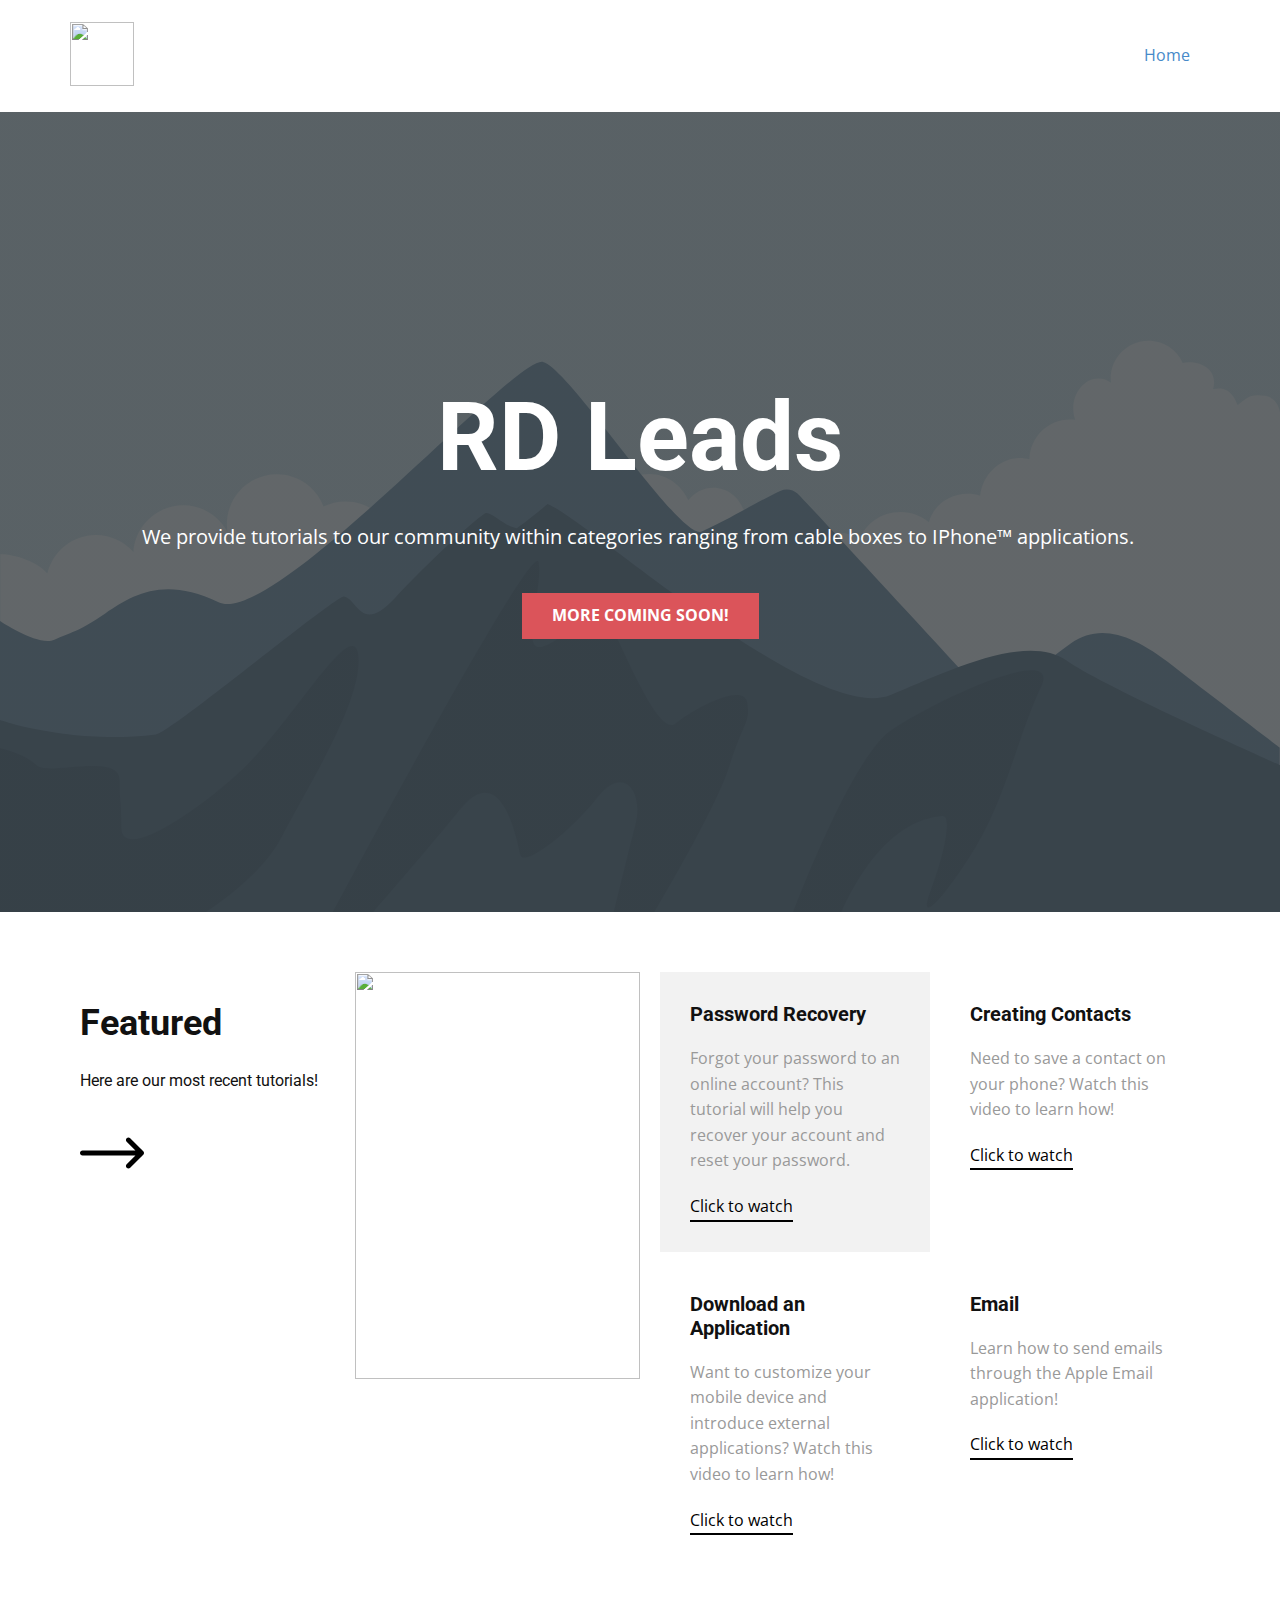
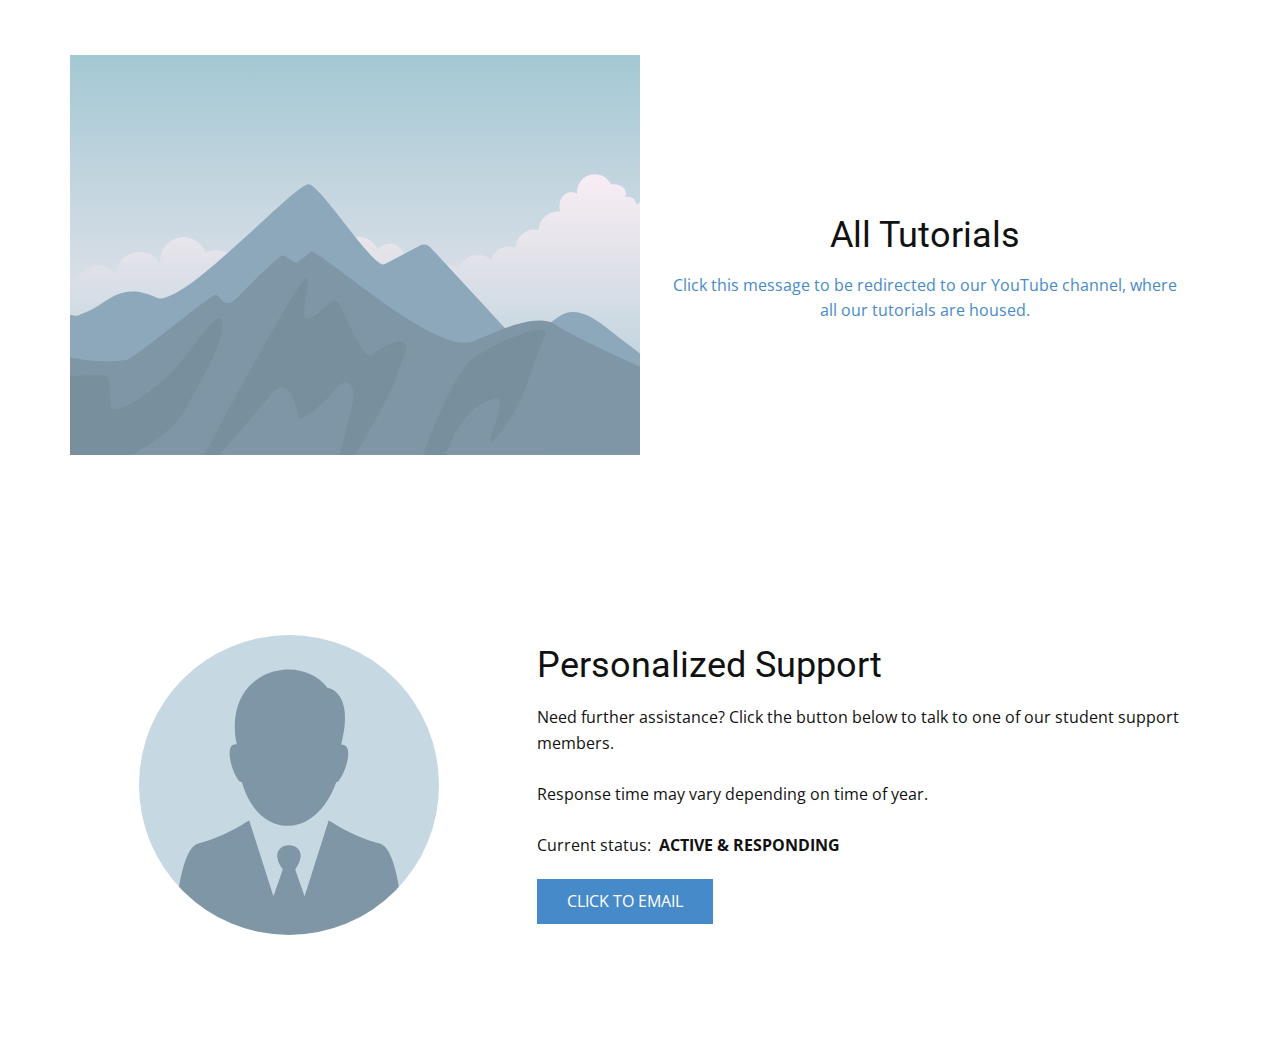
==== index.html @ 5d562c85 "Add root files" ====
<!DOCTYPE html>
<html style="font-size: 16px;">
  <head>
    <meta name="viewport" content="width=device-width, initial-scale=1.0">
    <meta charset="utf-8">
    <meta name="keywords" content="R">
    <meta name="description" content="">
    <title>Home</title>
    <link rel="stylesheet" href="website.css" media="screen">
<link rel="stylesheet" href="Home.css" media="screen">
    <script class="u-script" type="text/javascript" src="jquery.js" defer=""></script>
    <script class="u-script" type="text/javascript" src="website.js" defer=""></script>
    <link id="u-theme-google-font" rel="stylesheet" href="https://fonts.googleapis.com/css?family=Roboto:100,100i,300,300i,400,400i,500,500i,700,700i,900,900i|Open+Sans:300,300i,400,400i,500,500i,600,600i,700,700i,800,800i">





    <script type="application/ld+json">{
		"@context": "http://schema.org",
		"@type": "Organization",
		"name": "",
		"logo": "images/TWS4TCfM_400x400.jpg"
}</script>
    <meta name="theme-color" content="#478ac9">
    <meta property="og:title" content="Home">
    <meta property="og:type" content="website">
  </head>
  <body data-home-page="Home.html" data-home-page-title="Home" class="u-body u-xl-mode"><header class="u-clearfix u-header u-header" id="sec-30c4"><div class="u-clearfix u-sheet u-sheet-1">
        <a href="https://riverdell-leads.github.io/" class="u-image u-logo u-image-1" data-image-width="400" data-image-height="400">
          <img src="images/TWS4TCfM_400x400.jpg" class="u-logo-image u-logo-image-1">
        </a>
        <nav class="u-menu u-menu-dropdown u-offcanvas u-menu-1">
          <div class="menu-collapse" style="font-size: 1rem; letter-spacing: 0px;">
            <a class="u-button-style u-custom-left-right-menu-spacing u-custom-padding-bottom u-custom-top-bottom-menu-spacing u-nav-link u-text-active-palette-1-base u-text-hover-palette-2-base" href="#">
              <svg class="u-svg-link" viewBox="0 0 24 24"><use xmlns:xlink="http://www.w3.org/1999/xlink" xlink:href="#menu-hamburger"></use></svg>
              <svg class="u-svg-content" version="1.1" id="menu-hamburger" viewBox="0 0 16 16" x="0px" y="0px" xmlns:xlink="http://www.w3.org/1999/xlink" xmlns="http://www.w3.org/2000/svg"><g><rect y="1" width="16" height="2"></rect><rect y="7" width="16" height="2"></rect><rect y="13" width="16" height="2"></rect>
</g></svg>
            </a>
          </div>
          <div class="u-custom-menu u-nav-container">
            <ul class="u-nav u-unstyled u-nav-1"><li class="u-nav-item"><a class="u-button-style u-nav-link u-text-active-palette-1-base u-text-hover-palette-2-base" href="Home.html" style="padding: 10px 20px;">Home</a>
</li></ul>
          </div>
          <div class="u-custom-menu u-nav-container-collapse">
            <div class="u-black u-container-style u-inner-container-layout u-opacity u-opacity-95 u-sidenav">
              <div class="u-inner-container-layout u-sidenav-overflow">
                <div class="u-menu-close"></div>
                <ul class="u-align-center u-nav u-popupmenu-items u-unstyled u-nav-2"><li class="u-nav-item"><a class="u-button-style u-nav-link" href="Home.html">Home</a>
</li></ul>
              </div>
            </div>
            <div class="u-black u-menu-overlay u-opacity u-opacity-70"></div>
          </div>
        </nav>
      </div></header>
    <section class="u-align-center u-clearfix u-image u-shading u-section-1" src="" data-image-width="256" data-image-height="256" id="sec-a245">
      <div class="u-clearfix u-sheet u-valign-middle u-sheet-1">
        <h1 class="u-text u-text-default u-title u-text-1">RD Leads</h1>
        <p class="u-large-text u-text u-text-default u-text-variant u-text-2">We provide tutorials to our community within categories ranging from cable boxes to IPhone™ applications.&nbsp;</p>
        <a href="#" class="u-btn u-button-style u-palette-2-base u-btn-1">MORE COMING SOON!</a>
      </div>
    </section>
    <section class="u-clearfix u-section-2" id="carousel_8c78">
      <div class="u-clearfix u-sheet u-sheet-1">
        <div class="u-expanded-width-lg u-expanded-width-md u-expanded-width-sm u-expanded-width-xs u-list u-list-1">
          <div class="u-repeater u-repeater-1">
            <div class="u-container-style u-custom-item u-grey-5 u-list-item u-repeater-item u-shape-rectangle u-list-item-1">
              <div class="u-container-layout u-similar-container u-valign-top u-container-layout-1">
                <h6 class="u-text u-text-default u-text-1">Password Recovery</h6>
                <p class="u-text u-text-default u-text-grey-40 u-text-2">Forgot your password to an online account? This tutorial will help you recover your account and reset your password.</p>
                <a href="https://youtu.be/-RGmpR4CWNs" class="u-border-2 u-border-black u-btn u-btn-rectangle u-button-style u-none u-btn-1">Click to watch<br>
                </a>
              </div>
            </div>
            <div class="u-container-style u-list-item u-repeater-item u-shape-rectangle">
              <div class="u-container-layout u-similar-container u-valign-top u-container-layout-2">
                <h6 class="u-text u-text-default u-text-3">Creating Contacts</h6>
                <p class="u-text u-text-default u-text-grey-40 u-text-4">Need to save a contact on your phone? Watch this video to learn how!</p>
                <a href="https://youtu.be/YbZTPBnVk4k" class="u-border-2 u-border-black u-btn u-btn-rectangle u-button-style u-none u-btn-2">Click to watch</a>
              </div>
            </div>
            <div class="u-container-style u-list-item u-repeater-item u-shape-rectangle">
              <div class="u-container-layout u-similar-container u-valign-top u-container-layout-3">
                <h6 class="u-text u-text-default u-text-5">Download an Application</h6>
                <p class="u-text u-text-default u-text-grey-40 u-text-6">Want to customize your mobile device and introduce external applications? Watch this video to learn how!</p>
                <a href="https://youtu.be/Gis25vrrtrw" class="u-border-2 u-border-black u-btn u-btn-rectangle u-button-style u-none u-btn-3">Click to watch</a>
              </div>
            </div>
            <div class="u-container-style u-custom-item u-list-item u-opacity u-opacity-95 u-repeater-item u-shape-rectangle u-white u-list-item-4">
              <div class="u-container-layout u-similar-container u-valign-top u-container-layout-4">
                <h6 class="u-text u-text-default u-text-7">Email</h6>
                <p class="u-text u-text-default u-text-grey-40 u-text-8">Learn how to send emails through the Apple Email application!</p>
                <a href="https://youtu.be/t_uJGGI5WvQ" class="u-border-2 u-border-black u-btn u-btn-rectangle u-button-style u-none u-btn-4">Click to watch</a>
              </div>
            </div>
          </div>
        </div>
        <div class="u-clearfix u-layout-wrap u-layout-wrap-1">
          <div class="u-layout">
            <div class="u-layout-row">
              <div class="u-container-style u-layout-cell u-size-30 u-layout-cell-1">
                <div class="u-container-layout u-container-layout-5">
                  <h3 class="u-text u-text-default u-text-9">Featured</h3>
                  <p class="u-custom-font u-heading-font u-text u-text-default u-text-10">Here are our most recent tutorials!</p><span class="u-icon u-icon-circle u-text-black u-icon-1"><svg class="u-svg-link" preserveAspectRatio="xMidYMin slice" viewBox="0 0 512 512" style=""><use xmlns:xlink="http://www.w3.org/1999/xlink" xlink:href="#svg-00b9"></use></svg><svg class="u-svg-content" viewBox="0 0 512 512" x="0px" y="0px" id="svg-00b9" style="enable-background:new 0 0 512 512;"><g><g><path d="M506.134,241.843c-0.006-0.006-0.011-0.013-0.018-0.019l-104.504-104c-7.829-7.791-20.492-7.762-28.285,0.068    c-7.792,7.829-7.762,20.492,0.067,28.284L443.558,236H20c-11.046,0-20,8.954-20,20c0,11.046,8.954,20,20,20h423.557    l-70.162,69.824c-7.829,7.792-7.859,20.455-0.067,28.284c7.793,7.831,20.457,7.858,28.285,0.068l104.504-104    c0.006-0.006,0.011-0.013,0.018-0.019C513.968,262.339,513.943,249.635,506.134,241.843z"></path>
</g>
</g></svg></span>
                </div>
              </div>
              <div class="u-container-style u-layout-cell u-size-30 u-layout-cell-2">
                <div class="u-container-layout u-container-layout-6">
                  <img src="images/28223544-0.jpeg" alt="" class="u-expanded-width u-image u-image-default u-image-1" data-image-width="150" data-image-height="97">
                </div>
              </div>
            </div>
          </div>
        </div>
      </div>
    </section>
    <section class="u-clearfix u-section-3" id="sec-8e89">
      <div class="u-clearfix u-sheet u-sheet-1">
        <div class="u-clearfix u-expanded-width u-layout-wrap u-layout-wrap-1">
          <div class="u-layout">
            <div class="u-layout-row">
              <div class="u-container-style u-image u-layout-cell u-size-30 u-image-1" data-image-width="400" data-image-height="265">
                <div class="u-container-layout u-container-layout-1"></div>
              </div>
              <div class="u-align-center u-container-style u-layout-cell u-size-30 u-layout-cell-2">
                <div class="u-container-layout u-container-layout-2">
                  <h2 class="u-text u-text-default u-text-1">All Tutorials</h2>
                  <p class="u-text u-text-default u-text-2">
                    <a class="u-active-none u-border-none u-btn u-button-link u-button-style u-hover-none u-none u-text-palette-1-base u-btn-1" href="https://www.youtube.com/channel/UCtpTlSPJfyHfvz7Vv8QoM-g">Click this message to be redirected to our YouTube channel, where all our tutorials are housed.</a>
                  </p>
                </div>
              </div>
            </div>
          </div>
        </div>
      </div>
    </section>
    <section class="u-clearfix u-section-4" id="sec-eed3">
      <div class="u-clearfix u-sheet u-sheet-1">
        <div class="u-clearfix u-expanded-width u-gutter-0 u-layout-wrap u-layout-wrap-1">
          <div class="u-layout">
            <div class="u-layout-row">
              <div class="u-align-center u-container-style u-layout-cell u-left-cell u-size-23 u-layout-cell-1">
                <div class="u-container-layout u-valign-middle u-container-layout-1">
                  <div alt="" class="u-image u-image-circle u-image-1" src="" data-image-width="256" data-image-height="256"></div>
                </div>
              </div>
              <div class="u-align-left u-container-style u-layout-cell u-right-cell u-size-37 u-layout-cell-2">
                <div class="u-container-layout u-valign-middle-lg u-valign-middle-md u-valign-middle-sm u-valign-middle-xl u-valign-top-xs u-container-layout-2">
                  <h2 class="u-text u-text-default u-text-1">Personalized Support</h2>
                  <p class="u-text u-text-2">Need further assistance? Click the button below to talk to one of our student support members.<br>
                    <br>Response time may vary depending on time of year.<br>
                    <br>Current status:&nbsp;<span style="font-weight: 700;"> ACTIVE &amp; RESPONDING</span>
                  </p>
                  <a href="mailto:rdleads@riverdell.org?subject=[Tech Help] &lt;your subject&gt;" class="u-btn u-button-style u-btn-1" target="_blank">CLICK TO EMAIL</a>
                </div>
              </div>
            </div>
          </div>
        </div>
      </div>
    </section>
  </body>
</html>
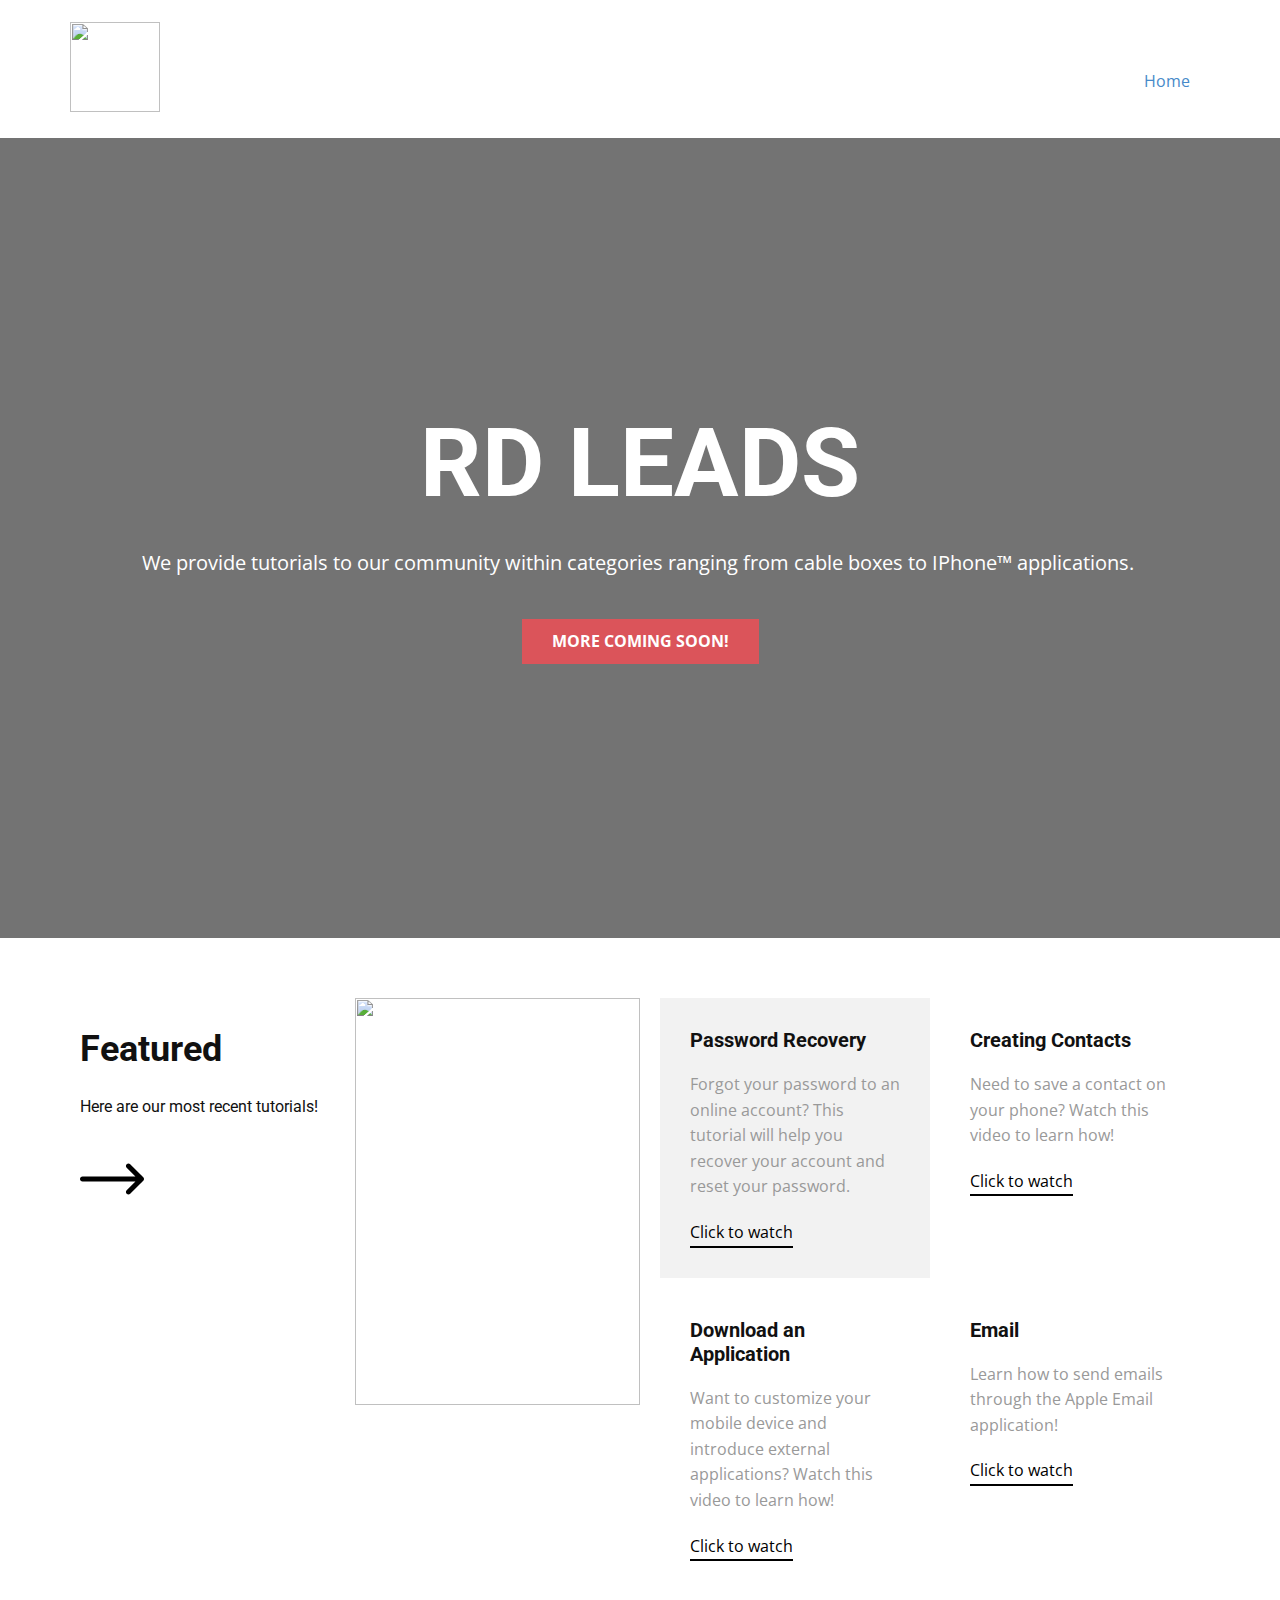
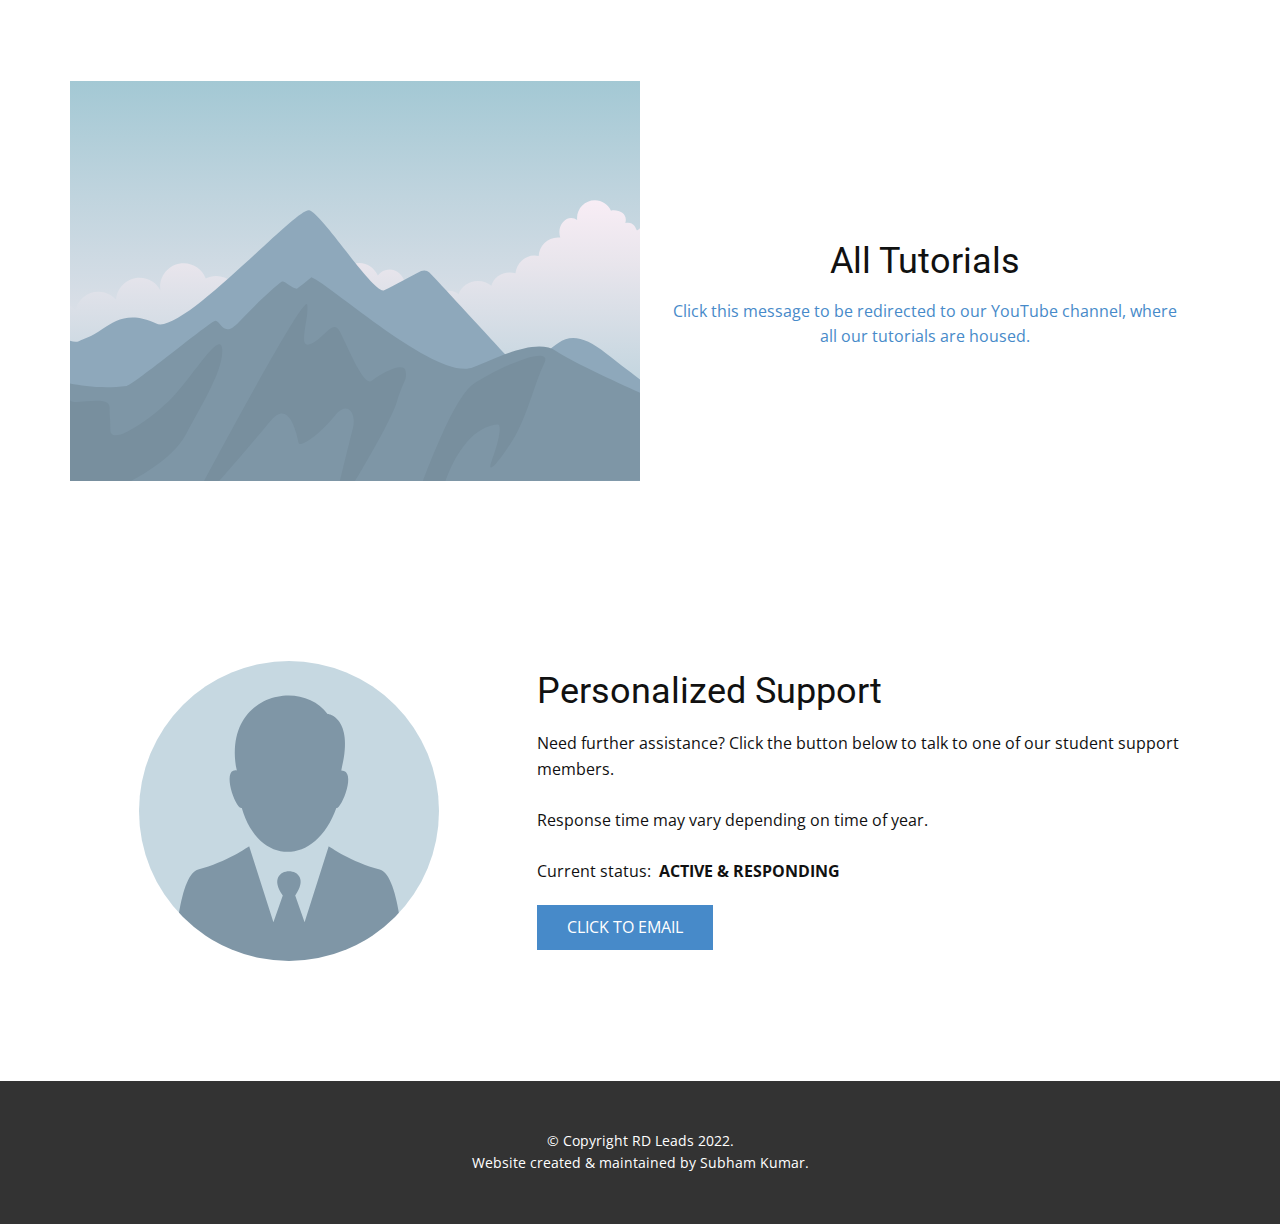
==== commit fefbdd78: "Add revamped site" ====
--- a/index.html
+++ b/index.html
@@ -5,30 +5,30 @@
     <meta charset="utf-8">
     <meta name="keywords" content="R">
     <meta name="description" content="">
-    <title>Home</title>
+    <title>RD Leads - Home</title>
     <link rel="stylesheet" href="website.css" media="screen">
 <link rel="stylesheet" href="Home.css" media="screen">
     <script class="u-script" type="text/javascript" src="jquery.js" defer=""></script>
     <script class="u-script" type="text/javascript" src="website.js" defer=""></script>
+    <link rel="apple-touch-icon" sizes="180x180" href="/apple-touch-icon.png">
+    <link rel="icon" type="image/png" sizes="32x32" href="/favicon-32x32.png">
+    <link rel="icon" type="image/png" sizes="16x16" href="/favicon-16x16.png">
+    <link rel="manifest" href="/site.webmanifest">
+
     <link id="u-theme-google-font" rel="stylesheet" href="https://fonts.googleapis.com/css?family=Roboto:100,100i,300,300i,400,400i,500,500i,700,700i,900,900i|Open+Sans:300,300i,400,400i,500,500i,600,600i,700,700i,800,800i">
-
-
-
-
-
     <script type="application/ld+json">{
 		"@context": "http://schema.org",
 		"@type": "Organization",
 		"name": "",
-		"logo": "images/TWS4TCfM_400x400.jpg"
+		"logo": "images/28223544-0.png"
 }</script>
     <meta name="theme-color" content="#478ac9">
     <meta property="og:title" content="Home">
     <meta property="og:type" content="website">
   </head>
   <body data-home-page="Home.html" data-home-page-title="Home" class="u-body u-xl-mode"><header class="u-clearfix u-header u-header" id="sec-30c4"><div class="u-clearfix u-sheet u-sheet-1">
-        <a href="https://riverdell-leads.github.io/" class="u-image u-logo u-image-1" data-image-width="400" data-image-height="400">
-          <img src="images/TWS4TCfM_400x400.jpg" class="u-logo-image u-logo-image-1">
+        <a href="https://riverdell-leads.github.io" class="u-image u-logo u-image-1" data-image-width="516" data-image-height="516">
+          <img src="images/28223544-0.png" class="u-logo-image u-logo-image-1">
         </a>
         <nav class="u-menu u-menu-dropdown u-offcanvas u-menu-1">
           <div class="menu-collapse" style="font-size: 1rem; letter-spacing: 0px;">
@@ -54,9 +54,9 @@
           </div>
         </nav>
       </div></header>
-    <section class="u-align-center u-clearfix u-image u-shading u-section-1" src="" data-image-width="256" data-image-height="256" id="sec-a245">
-      <div class="u-clearfix u-sheet u-valign-middle u-sheet-1">
-        <h1 class="u-text u-text-default u-title u-text-1">RD Leads</h1>
+    <section class="u-align-center u-clearfix u-image u-shading u-section-1" src="" id="sec-a245" data-image-width="787" data-image-height="238">
+      <div class="u-clearfix u-sheet u-sheet-1">
+        <h1 class="u-text u-text-default u-title u-text-1">RD LEADS</h1>
         <p class="u-large-text u-text u-text-default u-text-variant u-text-2">We provide tutorials to our community within categories ranging from cable boxes to IPhone™ applications.&nbsp;</p>
         <a href="#" class="u-btn u-button-style u-palette-2-base u-btn-1">MORE COMING SOON!</a>
       </div>
@@ -163,5 +163,11 @@
         </div>
       </div>
     </section>
+
+
+    <footer class="u-align-center u-clearfix u-footer u-grey-80 u-footer" id="sec-90f3"><div class="u-clearfix u-sheet u-valign-middle u-sheet-1">
+        <p class="u-small-text u-text u-text-variant u-text-1"> © Copyright RD Leads 2022.<br>Website created &amp; maintained by Subham Kumar.
+        </p>
+      </div></footer>
   </body>
 </html>
--- a/website.css
+++ b/website.css
@@ -36588,8 +36588,8 @@
 }
 
 .u-header .u-image-1 {
-  width: 64px;
-  height: 64px;
+  width: 90px;
+  height: 90px;
   margin: 22px auto 0 0;
 }
 
@@ -36610,6 +36610,11 @@
   font-size: 1.25rem;
 }
 @media (max-width: 1199px) {
+  .u-header .u-image-1 {
+    width: 90px;
+    height: 90px;
+  }
+
   .u-header .u-menu-1 {
     width: auto;
   }
--- a/Home.css
+++ b/Home.css
@@ -1,5 +1,5 @@
  .u-section-1 {
-  background-image: linear-gradient(0deg, rgba(0,0,0,0.55), rgba(0,0,0,0.55)), url("[data-uri]");
+  background-image: linear-gradient(0deg, rgba(0,0,0,0.55), rgba(0,0,0,0.55)), url("images/Banner.png");
   background-position: 50% 50%;
 }
 
@@ -10,7 +10,7 @@
 .u-section-1 .u-text-1 {
   font-size: 6rem;
   font-weight: 700;
-  margin: 60px auto 0;
+  margin: 273px auto 0;
 }
 
 .u-section-1 .u-text-2 {
@@ -26,25 +26,19 @@
 
 @media (max-width: 1199px) {
   .u-section-1 .u-sheet-1 {
-    min-height: 660px;
-  }
-}
-
-@media (max-width: 991px) {
-  .u-section-1 .u-sheet-1 {
-    min-height: 506px;
+    min-height: 752px;
   }
 }
 
 @media (max-width: 767px) {
   .u-section-1 .u-sheet-1 {
-    min-height: 380px;
+    min-height: 730px;
   }
 }
 
 @media (max-width: 575px) {
   .u-section-1 .u-sheet-1 {
-    min-height: 239px;
+    min-height: 614px;
   }
 
   .u-section-1 .u-text-1 {
